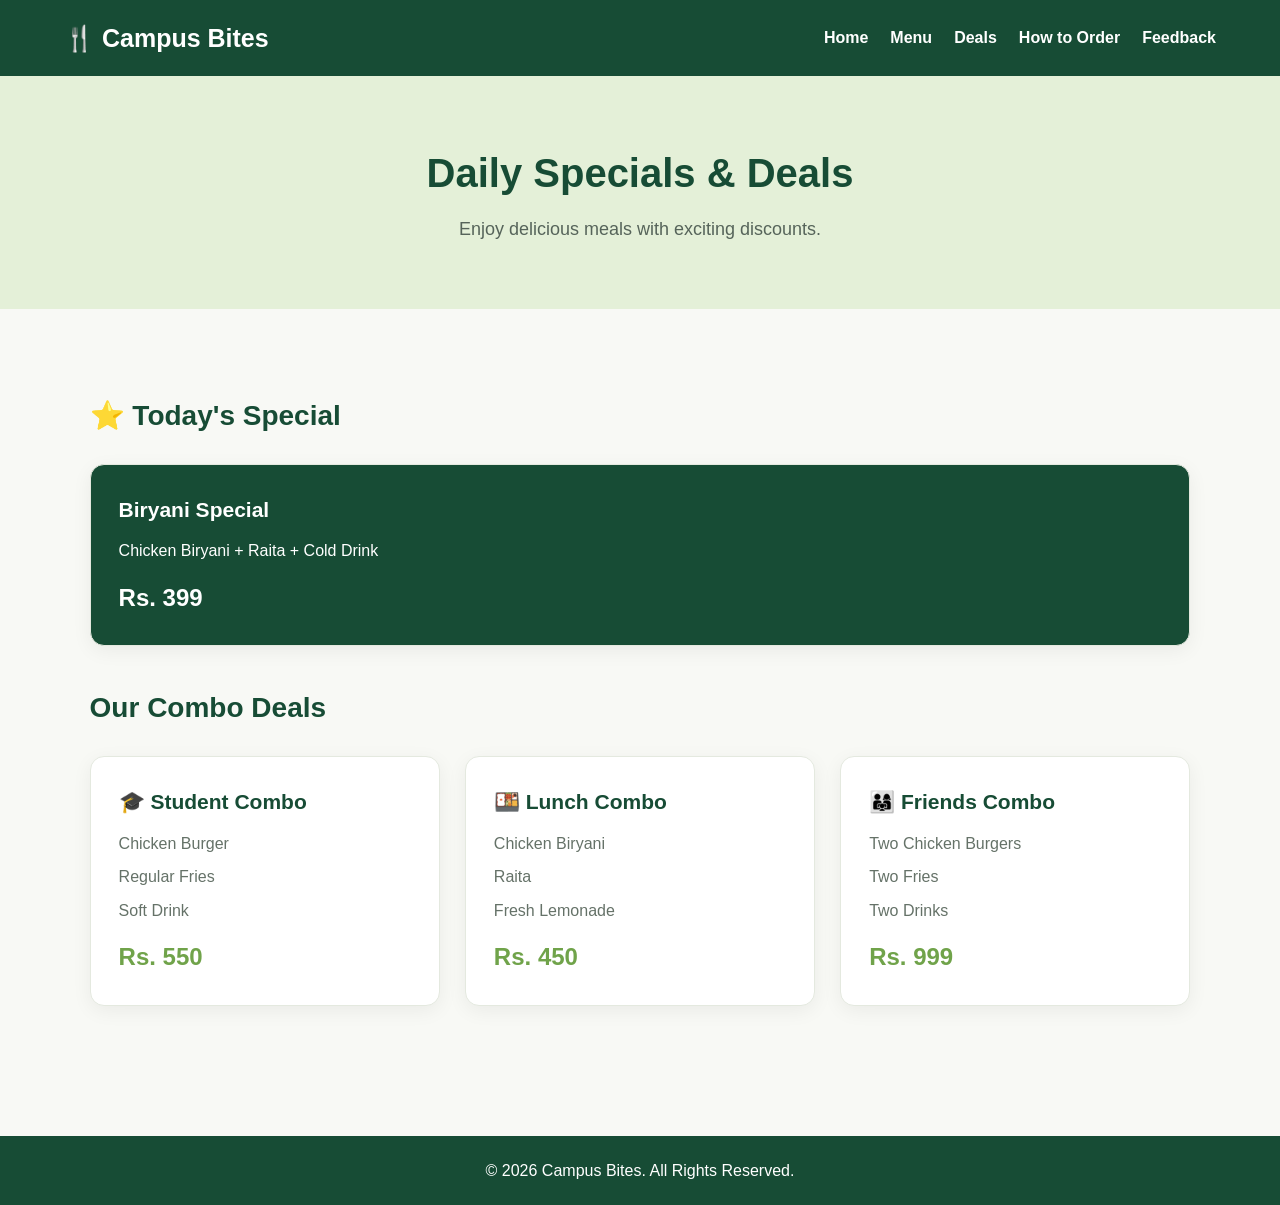
==== src/deals.html @ 5787cf16 "Create HTML pages and shared CSS structure" ====
<!DOCTYPE html>
<html lang="en">
<head>
    <meta charset="UTF-8">
    <meta name="viewport" content="width=device-width, initial-scale=1.0">
    <title>Campus Bites | Deals</title>
    <link rel="stylesheet" href="../styles/style.css">
</head>
<body>

<header>
    <nav class="navbar">
        <h2>🍴 Campus Bites</h2>
        <ul>
            <li><a href="index.html">Home</a></li>
            <li><a href="menu.html">Menu</a></li>
            <li><a href="deals.html">Deals</a></li>
            <li><a href="order.html">How to Order</a></li>
            <li><a href="feedback.html">Feedback</a></li>
        </ul>
    </nav>
</header>

<section class="page-header">
    <h1>Daily Specials & Deals</h1>
    <p>Enjoy delicious meals with exciting discounts.</p>
</section>

<section class="section">

    <h2>⭐ Today's Special</h2>

    <div class="card featured">
        <h3>Biryani Special</h3>
        <p>Chicken Biryani + Raita + Cold Drink</p>
        <h2>Rs. 399</h2>
    </div>

    <h2>Our Combo Deals</h2>

    <div class="cards">

        <div class="card">
            <h3>🎓 Student Combo</h3>
            <p>Chicken Burger</p>
            <p>Regular Fries</p>
            <p>Soft Drink</p>
            <h2>Rs. 550</h2>
        </div>

        <div class="card">
            <h3>🍱 Lunch Combo</h3>
            <p>Chicken Biryani</p>
            <p>Raita</p>
            <p>Fresh Lemonade</p>
            <h2>Rs. 450</h2>
        </div>

        <div class="card">
            <h3>👨‍👩‍👧 Friends Combo</h3>
            <p>Two Chicken Burgers</p>
            <p>Two Fries</p>
            <p>Two Drinks</p>
            <h2>Rs. 999</h2>
        </div>

    </div>

</section>

<footer>
    <p>© 2026 Campus Bites. All Rights Reserved.</p>
</footer>

</body>
</html>
---- styles/style.css ----
* {
    margin: 0;
    padding: 0;
    box-sizing: border-box;
}

body {
    font-family: Arial, Helvetica, sans-serif;
    background: #f8f9f5;
    color: #26352b;
    line-height: 1.6;
}

/* NAVIGATION */

header {
    background: #174c35;
    padding: 18px 5%;
}

.navbar {
    display: flex;
    justify-content: space-between;
    align-items: center;
    flex-wrap: wrap;
    gap: 20px;
}

.navbar h2 {
    color: white;
    font-size: 25px;
}

.navbar ul {
    display: flex;
    list-style: none;
    gap: 22px;
    flex-wrap: wrap;
}

.navbar ul li a {
    color: white;
    text-decoration: none;
    font-weight: bold;
    transition: 0.3s;
}

.navbar ul li a:hover {
    color: #c7e89b;
}

/* HERO SECTION */

.hero {
    min-height: 480px;
    display: flex;
    align-items: center;
    padding: 60px 8%;
    background: linear-gradient(120deg, #e4f0d8, #f8f9f5);
}

.hero-content {
    max-width: 650px;
}

.tagline {
    color: #28734d;
    font-weight: bold;
    letter-spacing: 2px;
    margin-bottom: 15px;
}

.hero h1 {
    font-size: 52px;
    line-height: 1.2;
    margin-bottom: 20px;
    color: #174c35;
}

.hero h1 span {
    color: #70a34a;
}

.hero p {
    font-size: 18px;
    margin-bottom: 25px;
    color: #56645a;
}

/* BUTTONS */

.btn {
    display: inline-block;
    background: #28734d;
    color: white;
    padding: 13px 25px;
    border-radius: 8px;
    text-decoration: none;
    border: none;
    cursor: pointer;
    font-size: 16px;
    font-weight: bold;
    transition: 0.3s;
}

.btn:hover {
    background: #174c35;
    transform: translateY(-2px);
}

/* PAGE HEADER */

.page-header {
    text-align: center;
    padding: 65px 20px;
    background: #e4f0d8;
}

.page-header h1 {
    font-size: 40px;
    color: #174c35;
    margin-bottom: 10px;
}

.page-header p {
    color: #56645a;
    font-size: 18px;
}

/* GENERAL SECTIONS */

.section {
    padding: 55px 7%;
}

.section > h2 {
    color: #174c35;
    margin-bottom: 25px;
    margin-top: 30px;
    font-size: 28px;
}

/* CARDS */

.cards {
    display: grid;
    grid-template-columns: repeat(3, 1fr);
    gap: 25px;
    margin-bottom: 35px;
}

.card {
    background: white;
    padding: 28px;
    border-radius: 14px;
    box-shadow: 0 5px 20px rgba(0, 0, 0, 0.06);
    border: 1px solid #e4e9df;
    transition: 0.3s;
}

.card:hover {
    transform: translateY(-5px);
    box-shadow: 0 10px 25px rgba(0, 0, 0, 0.1);
}

.card h3 {
    color: #174c35;
    margin-bottom: 12px;
    font-size: 21px;
}

.card p {
    color: #657268;
    margin-bottom: 8px;
}

.card h2 {
    color: #70a34a;
    margin-top: 15px;
}

/* FEATURED DEAL */

.featured {
    background: #174c35;
    color: white;
    margin-bottom: 40px;
}

.featured h2,
.featured h3,
.featured p {
    color: white;
}

/* INFORMATION SECTION */

.info {
    background: #e4f0d8;
    padding: 35px;
    margin: 35px 7%;
    border-radius: 14px;
}

.info h2 {
    color: #174c35;
    margin-bottom: 15px;
}

.info p {
    margin-bottom: 8px;
}

/* FEEDBACK FORM */

.form-container {
    max-width: 650px;
    margin: 40px auto;
    padding: 35px;
    background: white;
    border-radius: 14px;
    box-shadow: 0 5px 20px rgba(0, 0, 0, 0.06);
}

.form-container h2 {
    color: #174c35;
    margin-bottom: 25px;
}

form {
    display: flex;
    flex-direction: column;
}

form label {
    margin-bottom: 8px;
    font-weight: bold;
}

form input,
form textarea {
    padding: 13px;
    margin-bottom: 20px;
    border: 1px solid #ccd5ca;
    border-radius: 7px;
    font-size: 15px;
    font-family: inherit;
}

form input:focus,
form textarea:focus {
    outline: 2px solid #70a34a;
}

form textarea {
    min-height: 130px;
    resize: vertical;
}

/* FOOTER */

footer {
    background: #174c35;
    color: white;
    text-align: center;
    padding: 22px;
    margin-top: 40px;
}

/* RESPONSIVE DESIGN */

@media (max-width: 900px) {

    .navbar {
        flex-direction: column;
        align-items: flex-start;
    }

    .cards {
        grid-template-columns: repeat(2, 1fr);
    }

    .hero h1 {
        font-size: 42px;
    }
}

@media (max-width: 600px) {

    .navbar {
        align-items: center;
    }

    .navbar ul {
        justify-content: center;
        gap: 12px;
    }

    .cards {
        grid-template-columns: 1fr;
    }

    .hero {
        padding: 45px 6%;
        min-height: auto;
    }

    .hero h1 {
        font-size: 34px;
    }

    .page-header h1 {
        font-size: 30px;
    }

    .section {
        padding: 35px 5%;
    }

    .form-container {
        padding: 22px;
    }
}
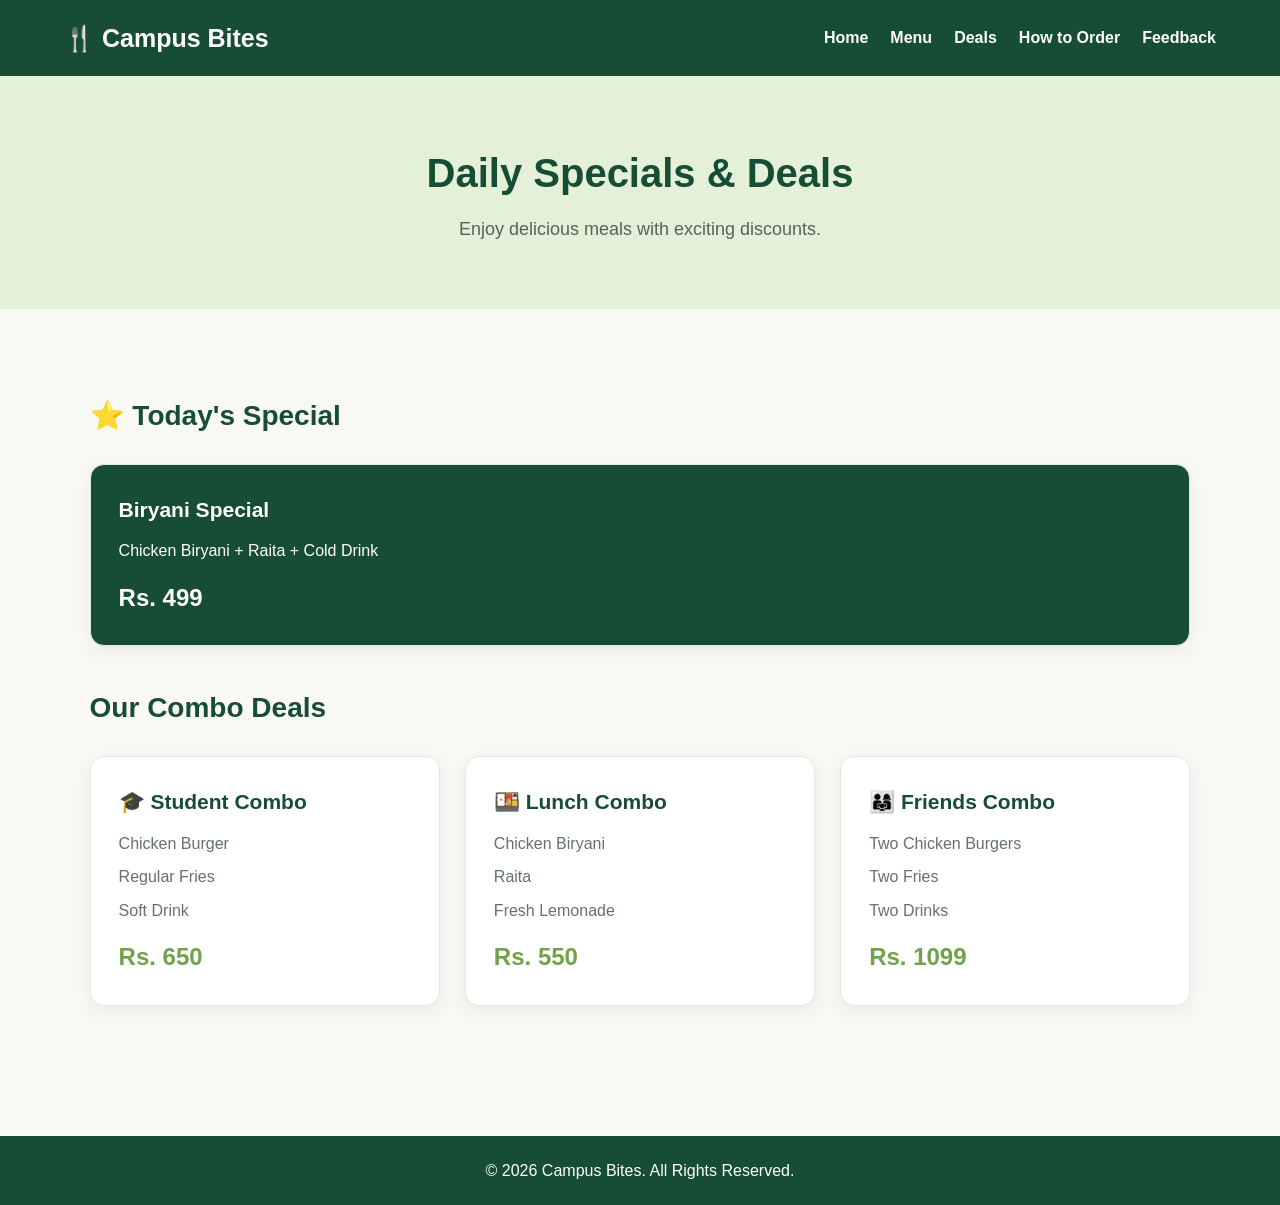
==== commit 34580e0d: "Increase deal prices by Rs. 100, closes #4" ====
--- a/src/deals.html
+++ b/src/deals.html
@@ -33,7 +33,7 @@
     <div class="card featured">
         <h3>Biryani Special</h3>
         <p>Chicken Biryani + Raita + Cold Drink</p>
-        <h2>Rs. 399</h2>
+        <h2>Rs. 499</h2>
     </div>
 
     <h2>Our Combo Deals</h2>
@@ -45,7 +45,7 @@
             <p>Chicken Burger</p>
             <p>Regular Fries</p>
             <p>Soft Drink</p>
-            <h2>Rs. 550</h2>
+            <h2>Rs. 650</h2>
         </div>
 
         <div class="card">
@@ -53,7 +53,7 @@
             <p>Chicken Biryani</p>
             <p>Raita</p>
             <p>Fresh Lemonade</p>
-            <h2>Rs. 450</h2>
+            <h2>Rs. 550</h2>
         </div>
 
         <div class="card">
@@ -61,7 +61,7 @@
             <p>Two Chicken Burgers</p>
             <p>Two Fries</p>
             <p>Two Drinks</p>
-            <h2>Rs. 999</h2>
+            <h2>Rs. 1099</h2>
         </div>
 
     </div>
--- a/styles/style.css
+++ b/styles/style.css
@@ -321,4 +321,153 @@
     .form-container {
         padding: 22px;
     }
-}+}
+
+
+
+
+
+/* =====================================
+   FEEDBACK PAGE IMPROVEMENTS
+===================================== */
+
+.contact-heading {
+    text-align: center;
+    color: #174c35;
+    margin-bottom: 25px;
+}
+
+.contact-card {
+    text-align: center;
+    display: flex;
+    flex-direction: column;
+    justify-content: center;
+    min-height: 170px;
+}
+
+.contact-card h3 {
+    margin-bottom: 15px;
+}
+
+.contact-card:hover {
+    background: #f8f9f5;
+}
+
+.form-description {
+    color: #657268;
+    margin-bottom: 25px;
+    line-height: 1.7;
+}
+
+.form-container {
+    width: 100%;
+}
+
+form select {
+    width: 100%;
+    padding: 13px;
+    margin-bottom: 20px;
+    border: 1px solid #ccd5ca;
+    border-radius: 7px;
+    font-size: 15px;
+    font-family: inherit;
+    color: #26352b;
+    background: white;
+    cursor: pointer;
+}
+
+form input,
+form textarea,
+form select {
+    width: 100%;
+    transition: border-color 0.3s, box-shadow 0.3s;
+}
+
+form input:focus,
+form textarea:focus,
+form select:focus {
+    outline: none;
+    border-color: #70a34a;
+    box-shadow: 0 0 0 3px rgba(112, 163, 74, 0.15);
+}
+
+form button {
+    align-self: flex-start;
+    min-width: 180px;
+}
+
+.feedback-note {
+    max-width: 650px;
+    margin: 35px auto 10px;
+    padding: 25px;
+    text-align: center;
+    background: #e4f0d8;
+    border-radius: 14px;
+}
+
+.feedback-note h3 {
+    color: #174c35;
+    margin-bottom: 10px;
+}
+
+.feedback-note p {
+    color: #56645a;
+}
+
+/* TABLET RESPONSIVENESS */
+
+@media (max-width: 900px) {
+
+    .contact-card {
+        min-height: 160px;
+        padding: 22px;
+    }
+
+    .form-container {
+        max-width: 90%;
+    }
+}
+
+/* MOBILE RESPONSIVENESS */
+
+@media (max-width: 600px) {
+
+    .contact-heading {
+        font-size: 23px;
+    }
+
+    .contact-card {
+        min-height: auto;
+        padding: 22px 15px;
+    }
+
+    .form-container {
+        max-width: 100%;
+        margin: 25px auto;
+        padding: 22px 18px;
+    }
+
+    .form-container h2 {
+        font-size: 23px;
+    }
+
+    .form-description {
+        font-size: 14px;
+    }
+
+    form input,
+    form textarea,
+    form select {
+        font-size: 14px;
+        padding: 12px;
+    }
+
+    form button {
+        width: 100%;
+        align-self: stretch;
+    }
+
+    .feedback-note {
+        padding: 22px 15px;
+    }
+}
